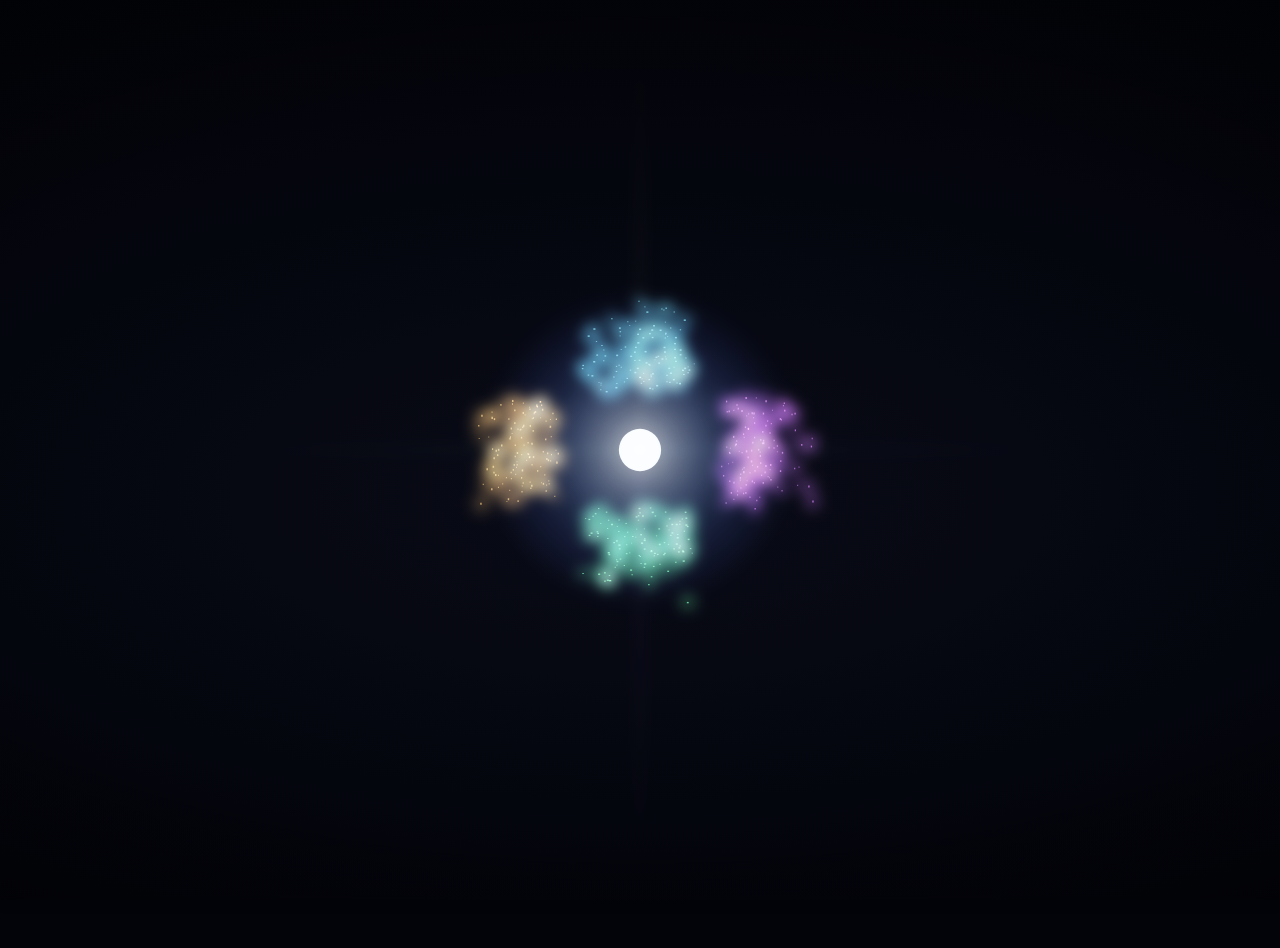
==== ai-evaluation.html @ 4e1b7180 "feat: personal portfolio landing — edu.dev Cinematic ASCII intros, real project metrics, working con" ====
<!doctype html>
<html lang="en">
<head>
<meta charset="utf-8" />
<meta name="viewport" content="width=device-width,initial-scale=1" />
<title>AI Evaluation — Intro</title>
<style>
  html, body { margin: 0; padding: 0; height: 100%; background: #03040a; overflow: hidden; }
  body { font-family: ui-sans-serif, system-ui, -apple-system, "Inter", sans-serif; color: #fff; }
  #intro {
    position: fixed; inset: 0; z-index: 9999;
    background: radial-gradient(140% 90% at 50% 55%, #0a0d18 0%, #04060c 45%, #000 100%);
    transition: opacity 900ms cubic-bezier(.4,0,.2,1);
  }
  #intro.done { opacity: 0; pointer-events: none; }
  canvas { position: absolute; inset: 0; width: 100%; height: 100%; display: block; }
  #bloom { mix-blend-mode: screen; filter: blur(7px) saturate(120%); opacity: 0.85; pointer-events: none; }
  .grain {
    position: absolute; inset: 0; pointer-events: none;
    background-image: url("data:image/svg+xml;utf8,<svg xmlns='http://www.w3.org/2000/svg' width='160' height='160'><filter id='n'><feTurbulence type='fractalNoise' baseFrequency='0.9' numOctaves='2' stitchTiles='stitch'/><feColorMatrix values='0 0 0 0 1 0 0 0 0 1 0 0 0 0 1 0 0 0 0.07 0'/></filter><rect width='100%25' height='100%25' filter='url(%23n)'/></svg>");
    opacity: 0.32; mix-blend-mode: overlay;
  }
  .vignette {
    position: absolute; inset: 0; pointer-events: none;
    background: radial-gradient(120% 80% at 50% 50%, transparent 50%, rgba(0,0,0,0.85) 100%);
  }
  main {
    position: relative; z-index: 1; min-height: 100%;
    display: grid; place-items: center; color: #cfd3dc;
    text-align: center; padding: 24px;
  }
  h1 { font-weight: 200; letter-spacing: 0.30em; font-size: clamp(28px, 5vw, 64px); margin: 0; }
  p  { opacity: 0.55; letter-spacing: 0.42em; font-size: 11px; margin-top: 12px; }
</style>
</head>
<body>

<main>
  <div>
    <h1>AI EVALUATION</h1>
    <p>OUTPUTS  ·  JUDGE  ·  VERDICT</p>
  </div>
</main>

<div id="intro" aria-hidden="true">
  <canvas id="base"></canvas>
  <canvas id="bloom"></canvas>
  <div class="grain"></div>
  <div class="vignette"></div>
</div>

<script>
/* ============================================================
   AI EVALUATION — cinematic intro v2 (4s)
   Phases (normalized t = 0..1):
     0.00 – 0.30  Output stream : 4 model token-streams flow inward from edges
     0.30 – 0.60  Judge sphere  : streams collide at center forming a luminous orb
     0.60 – 0.85  Score swarm   : orb emits scored particles into orbital ring
     0.85 – 1.00  Verdict       : particles arc into a luminous bar + title reveal
   ============================================================ */
(() => {
  const TITLE    = "AI EVALUATION";
  const SUBTITLE = "OUTPUTS  ·  JUDGE  ·  VERDICT";
  const DURATION = 4000;
  const FADE_OUT = 900;

  const overlay = document.getElementById("intro");
  const base    = document.getElementById("base");
  const bloom   = document.getElementById("bloom");
  const bctx    = base.getContext("2d");
  const gctx    = bloom.getContext("2d");

  let W=0,H=0,DPR=1,CX=0,CY=0;
  function resize() {
    DPR = Math.min(window.devicePixelRatio || 1, 2);
    W = window.innerWidth; H = window.innerHeight;
    for (const c of [base, bloom]) {
      c.style.width = W+"px"; c.style.height = H+"px";
      c.width = Math.floor(W*DPR); c.height = Math.floor(H*DPR);
    }
    bctx.setTransform(DPR,0,0,DPR,0,0);
    gctx.setTransform(DPR,0,0,DPR,0,0);
    CX = W/2; CY = H/2;
  }
  resize(); window.addEventListener("resize", resize, { passive: true });

  const rand  = (a,b)=>a+Math.random()*(b-a);
  const clamp = (v,a,b)=>v<a?a:v>b?b:v;
  const lerp  = (a,b,t)=>a+(b-a)*t;
  const easeOut   = t => 1-Math.pow(1-t,3);
  const easeInOut = t => t<0.5?4*t*t*t:1-Math.pow(-2*t+2,3)/2;

  /* 4 model streams entering from 4 edges, each with distinct hue */
  const MODELS = [
    { hue: 195, label: "M1" },   // cyan
    { hue: 280, label: "M2" },   // violet
    { hue: 145, label: "M3" },   // mint
    { hue: 35,  label: "M4" },   // amber
  ];

  /* ---------- streaming tokens ---------- */
  const tokens = [];
  function buildTokens() {
    tokens.length = 0;
    const perModel = 120;
    for (let m=0; m<4; m++) {
      // entry edge: top, right, bottom, left
      for (let i=0; i<perModel; i++) {
        let sx, sy, ang;
        const off = rand(-W*0.3, W*0.3);
        if (m === 0) { sx = CX + off; sy = -30 - i*rand(2,6); ang = Math.PI/2; }
        else if (m === 1) { sx = W + 30 + i*rand(2,6); sy = CY + off; ang = Math.PI; }
        else if (m === 2) { sx = CX + off; sy = H + 30 + i*rand(2,6); ang = -Math.PI/2; }
        else { sx = -30 - i*rand(2,6); sy = CY + off; ang = 0; }
        tokens.push({
          sx, sy,
          x: sx, y: sy,
          ang,
          born: rand(0, 0.25),
          life: rand(0.45, 0.7),
          model: m,
          size: rand(1.5, 3),
          jitter: rand(0, Math.PI*2),
        });
      }
    }
  }
  buildTokens();
  window.addEventListener("resize", buildTokens);

  /* ---------- score particles emitted from orb ---------- */
  const scores = [];
  let scoresBuilt = false;
  function buildScores() {
    scores.length = 0;
    const N = 220;
    for (let i=0; i<N; i++) {
      const v = rand(0.30, 0.99);
      const orbitR = Math.min(W,H)*rand(0.18, 0.32);
      const a0 = rand(0, Math.PI*2);
      scores.push({
        v,
        born: 0.60 + rand(0, 0.12),
        // orbital path
        ang: a0,
        orbitR,
        orbitSpeed: rand(0.6, 1.4) * (Math.random() < 0.5 ? -1 : 1),
        // verdict target: bar at bottom
        targetX: lerp(CX - Math.min(W*0.32, 320), CX + Math.min(W*0.32, 320), v),
        targetY: CY + Math.min(H*0.28, 180),
      });
    }
    scoresBuilt = true;
  }

  /* ---------- title text sampling ---------- */
  let textPts = null;
  function sampleText() {
    const off = document.createElement("canvas");
    off.width = W; off.height = H;
    const o = off.getContext("2d");
    o.fillStyle = "#fff";
    o.textAlign = "center"; o.textBaseline = "middle";
    const fs = clamp(Math.min(W,H)*0.10, 42, 130);
    o.font = `200 ${fs}px ui-sans-serif, system-ui, -apple-system, "Inter", sans-serif`;
    const spacing = fs * 0.16;
    let total = 0;
    for (const ch of TITLE) total += o.measureText(ch).width + spacing;
    let x = CX - total/2 + spacing/2;
    for (const ch of TITLE) {
      const w = o.measureText(ch).width;
      o.fillText(ch, x + w/2, CY - fs*0.6);
      x += w + spacing;
    }
    o.font = `300 ${Math.max(11, fs*0.10)}px ui-sans-serif, system-ui, sans-serif`;
    o.fillStyle = "rgba(255,255,255,0.85)";
    o.fillText(SUBTITLE, CX, CY - fs*0.2);

    const img = o.getImageData(0,0,W,H).data;
    const pts = [];
    const step = Math.max(2, Math.floor(Math.min(W,H)/360));
    for (let y=0; y<H; y+=step) {
      for (let x=0; x<W; x+=step) {
        const i = (y*W + x)*4 + 3;
        if (img[i] > 100) pts.push({ tx:x, ty:y, d: rand(0, 0.4) });
      }
    }
    return pts;
  }

  /* ---------- main ---------- */
  const start = performance.now();
  let raf = 0;

  function clear(c, a) {
    c.globalCompositeOperation = "source-over";
    c.fillStyle = `rgba(3,4,10,${a})`;
    c.fillRect(0,0,W,H);
  }

  function frame(now) {
    const tAbs = now - start;
    const t = clamp(tAbs/DURATION, 0, 1);
    const tnow = tAbs/1000;

    clear(bctx, 0.22);
    clear(gctx, 0.18);
    bctx.globalCompositeOperation = "lighter";
    gctx.globalCompositeOperation = "lighter";

    /* ---- PHASE 1+2: STREAMS → JUDGE SPHERE (0 – 0.60) ---- */
    if (t < 0.75) {
      const conv = clamp((t - 0.05)/0.50, 0, 1);   // 0 = at edge, 1 = at center
      for (const k of tokens) {
        if (t < k.born) continue;
        const e = easeInOut(conv);
        const x = lerp(k.sx, CX + Math.cos(k.ang + k.jitter)*rand(2,12), e)
                + Math.sin(tnow*2 + k.jitter)*4*(1-e);
        const y = lerp(k.sy, CY + Math.sin(k.ang + k.jitter)*rand(2,12), e)
                + Math.cos(tnow*2 + k.jitter)*4*(1-e);
        k.x = x; k.y = y;

        const m = MODELS[k.model];
        const fade = clamp(1 - (t - 0.55)/0.10, 0, 1);
        const a = 0.85 * fade * (e < 0.95 ? 1 : (1 - (e-0.95)/0.05));

        // streaks (motion blur direction)
        const dx = Math.cos(k.ang) * k.size * 4 * (1-e);
        const dy = Math.sin(k.ang) * k.size * 4 * (1-e);
        bctx.strokeStyle = `hsla(${m.hue},90%,72%,${a*0.9})`;
        bctx.lineWidth = k.size * 0.7;
        bctx.beginPath(); bctx.moveTo(x - dx, y - dy); bctx.lineTo(x, y); bctx.stroke();

        // bloom dot
        const r = k.size * 4;
        const g = gctx.createRadialGradient(x, y, 0, x, y, r);
        g.addColorStop(0, `hsla(${m.hue},95%,75%,${a*0.7})`);
        g.addColorStop(1, `hsla(${m.hue},95%,75%,0)`);
        gctx.fillStyle = g;
        gctx.beginPath(); gctx.arc(x, y, r, 0, Math.PI*2); gctx.fill();
      }

      // Judge sphere — forms after streams converge
      const sphereT = clamp((t - 0.28)/0.32, 0, 1);
      if (sphereT > 0) {
        const sphereFade = clamp(1 - (t - 0.62)/0.10, 0, 1);
        const baseR = lerp(4, Math.min(W,H)*0.085, easeOut(sphereT));
        const pulse = baseR * (0.94 + Math.sin(tnow*4)*0.08);
        // outer glow
        const g1 = gctx.createRadialGradient(CX, CY, 0, CX, CY, pulse*3);
        g1.addColorStop(0,   `rgba(255,255,255,${0.90*sphereFade})`);
        g1.addColorStop(0.25,`rgba(200,220,255,${0.55*sphereFade})`);
        g1.addColorStop(0.6, `rgba(120,160,255,${0.20*sphereFade})`);
        g1.addColorStop(1,   `rgba(80,100,255,0)`);
        gctx.fillStyle = g1;
        gctx.beginPath(); gctx.arc(CX, CY, pulse*3, 0, Math.PI*2); gctx.fill();
        // core
        bctx.fillStyle = `rgba(245,250,255,${sphereFade})`;
        bctx.beginPath(); bctx.arc(CX, CY, pulse*0.4, 0, Math.PI*2); bctx.fill();

        // 4 inflow lines from each direction during convergence
        if (sphereT < 0.95) {
          for (let m=0; m<4; m++) {
            const ang = m * Math.PI/2;
            const sx = CX + Math.cos(ang)*Math.min(W,H)*0.45;
            const sy = CY + Math.sin(ang)*Math.min(W,H)*0.45;
            const hue = MODELS[m].hue;
            const g2 = gctx.createLinearGradient(sx, sy, CX, CY);
            g2.addColorStop(0, `hsla(${hue},90%,70%,0)`);
            g2.addColorStop(1, `hsla(${hue},90%,80%,${0.4*sphereFade*sphereT})`);
            gctx.strokeStyle = g2;
            gctx.lineWidth = 3;
            gctx.beginPath(); gctx.moveTo(sx, sy); gctx.lineTo(CX, CY); gctx.stroke();
          }
        }
      }
    }

    /* ---- PHASE 3: SCORE SWARM (0.55 – 0.85) ---- */
    if (t > 0.55) {
      if (!scoresBuilt) buildScores();
      const phase4 = clamp((t - 0.82)/0.16, 0, 1);   // 0..1: orbit → verdict bar
      const e = easeInOut(phase4);
      for (const s of scores) {
        if (t < s.born) continue;
        const local = clamp((t - s.born)/0.16, 0, 1);
        const appear = easeOut(local);
        // orbital position
        const ang = s.ang + (tnow - s.born*4) * s.orbitSpeed;
        const ox = CX + Math.cos(ang) * s.orbitR * appear;
        const oy = CY + Math.sin(ang) * s.orbitR * appear;
        // final verdict position
        const x = lerp(ox, s.targetX, e);
        const y = lerp(oy, s.targetY, e);
        const hue = lerp(0, 145, s.v);  // red → green
        const a = appear * lerp(0.9, 1, e);
        gctx.fillStyle = `hsla(${hue},90%,70%,${a*0.85})`;
        gctx.beginPath(); gctx.arc(x, y, 2.4, 0, Math.PI*2); gctx.fill();
        bctx.fillStyle = `hsla(${hue},95%,82%,${a})`;
        bctx.beginPath(); bctx.arc(x, y, 1.1, 0, Math.PI*2); bctx.fill();
      }
    }

    /* ---- PHASE 4: VERDICT BAR + TITLE (0.82 – 1.00) ---- */
    if (t > 0.80) {
      const k = easeOut((t - 0.80)/0.20);

      // verdict bar background
      const barX = CX - Math.min(W*0.32, 320);
      const barW = Math.min(W*0.64, 640);
      const barY = CY + Math.min(H*0.28, 180) - 8;
      const barH = 16;
      bctx.globalCompositeOperation = "source-over";
      bctx.fillStyle = `rgba(255,255,255,${0.04*k})`;
      bctx.strokeStyle = `rgba(180,200,230,${0.30*k})`;
      bctx.lineWidth = 1;
      bctx.beginPath();
      bctx.roundRect ? bctx.roundRect(barX, barY, barW, barH, 8) : bctx.rect(barX, barY, barW, barH);
      bctx.fill(); bctx.stroke();
      // overall verdict color (from average score ~0.75)
      const overall = 0.78;
      const fillW = (barW - 4) * overall * k;
      const grd = bctx.createLinearGradient(barX, 0, barX+barW, 0);
      grd.addColorStop(0,   "hsla(0,90%,55%,1)");
      grd.addColorStop(0.5, "hsla(50,90%,60%,1)");
      grd.addColorStop(1,   "hsla(145,90%,55%,1)");
      bctx.fillStyle = grd;
      bctx.globalAlpha = 0.92 * k;
      bctx.beginPath();
      bctx.roundRect ? bctx.roundRect(barX+2, barY+2, fillW, barH-4, 6) : bctx.rect(barX+2, barY+2, fillW, barH-4);
      bctx.fill();
      bctx.globalAlpha = 1;
      // bloom under bar
      const g = gctx.createLinearGradient(barX, 0, barX+barW, 0);
      g.addColorStop(0,   "rgba(255,100,80,0)");
      g.addColorStop(0.5, `rgba(220,180,80,${0.4*k})`);
      g.addColorStop(1,   `rgba(100,255,180,${0.6*k})`);
      gctx.fillStyle = g;
      gctx.fillRect(barX-10, barY-10, barW+20, barH+20);

      // title via sampled points
      if (!textPts) textPts = sampleText();
      const e = easeInOut(clamp((t - 0.80)/0.20, 0, 1));
      const ab = lerp(7, 0.5, e);
      bctx.globalCompositeOperation = "lighter";
      for (let i=0; i<textPts.length; i++) {
        const p = textPts[i];
        const kk = clamp((e - p.d)/(1 - p.d), 0, 1);
        const a = lerp(0, 1, kk);
        gctx.fillStyle = `rgba(255,90,160,${a*0.28})`;
        gctx.fillRect(p.tx - ab, p.ty, 1.1, 1.1);
        gctx.fillStyle = `rgba(90,200,255,${a*0.32})`;
        gctx.fillRect(p.tx + ab, p.ty, 1.1, 1.1);
        bctx.fillStyle = `rgba(245,250,255,${a*0.95})`;
        bctx.fillRect(p.tx, p.ty, 1.1, 1.1);
      }
    }

    if (tAbs < DURATION) {
      raf = requestAnimationFrame(frame);
    } else {
      overlay.classList.add("done");
      setTimeout(() => { cancelAnimationFrame(raf); overlay.remove(); }, FADE_OUT + 50);
    }
  }

  raf = requestAnimationFrame(frame);
})();
</script>
</body>
</html>
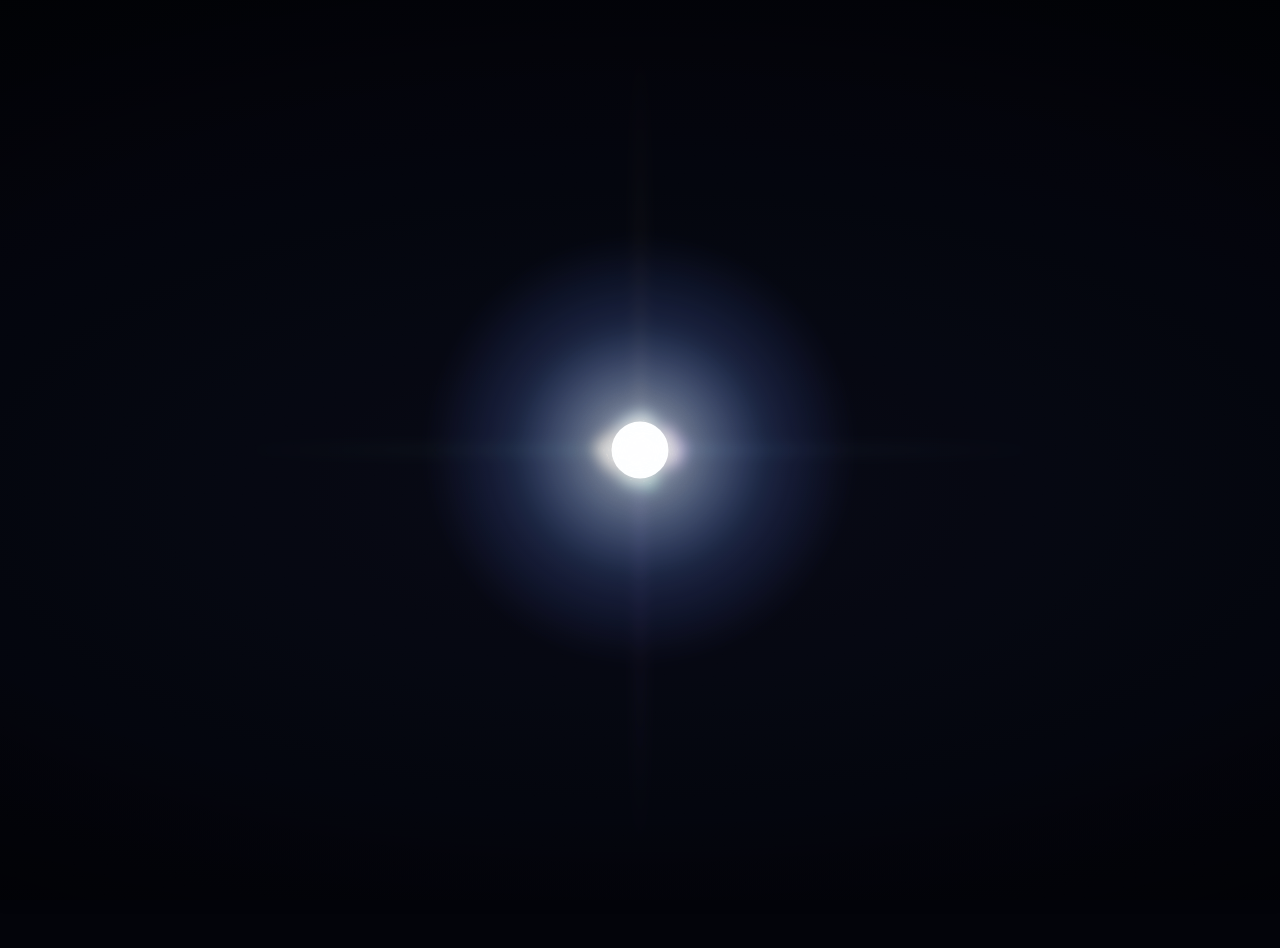
==== commit 6ace9ab0: "chore(s0): gitignore docx/pdf + noscript fallbacks + resume → LinkedIn - .gitignore: add *.docx, *.p" ====
--- a/ai-evaluation.html
+++ b/ai-evaluation.html
@@ -34,6 +34,7 @@
 </style>
 </head>
 <body>
+<noscript><p style="font-family:system-ui,sans-serif;padding:2rem;color:#e8eaf0;background:#0a0b0f">JavaScript required for this cinematic intro. <a href="https://github.com/Qalipso" style="color:#a78bfa">View on GitHub</a></p></noscript>
 
 <main>
   <div>
